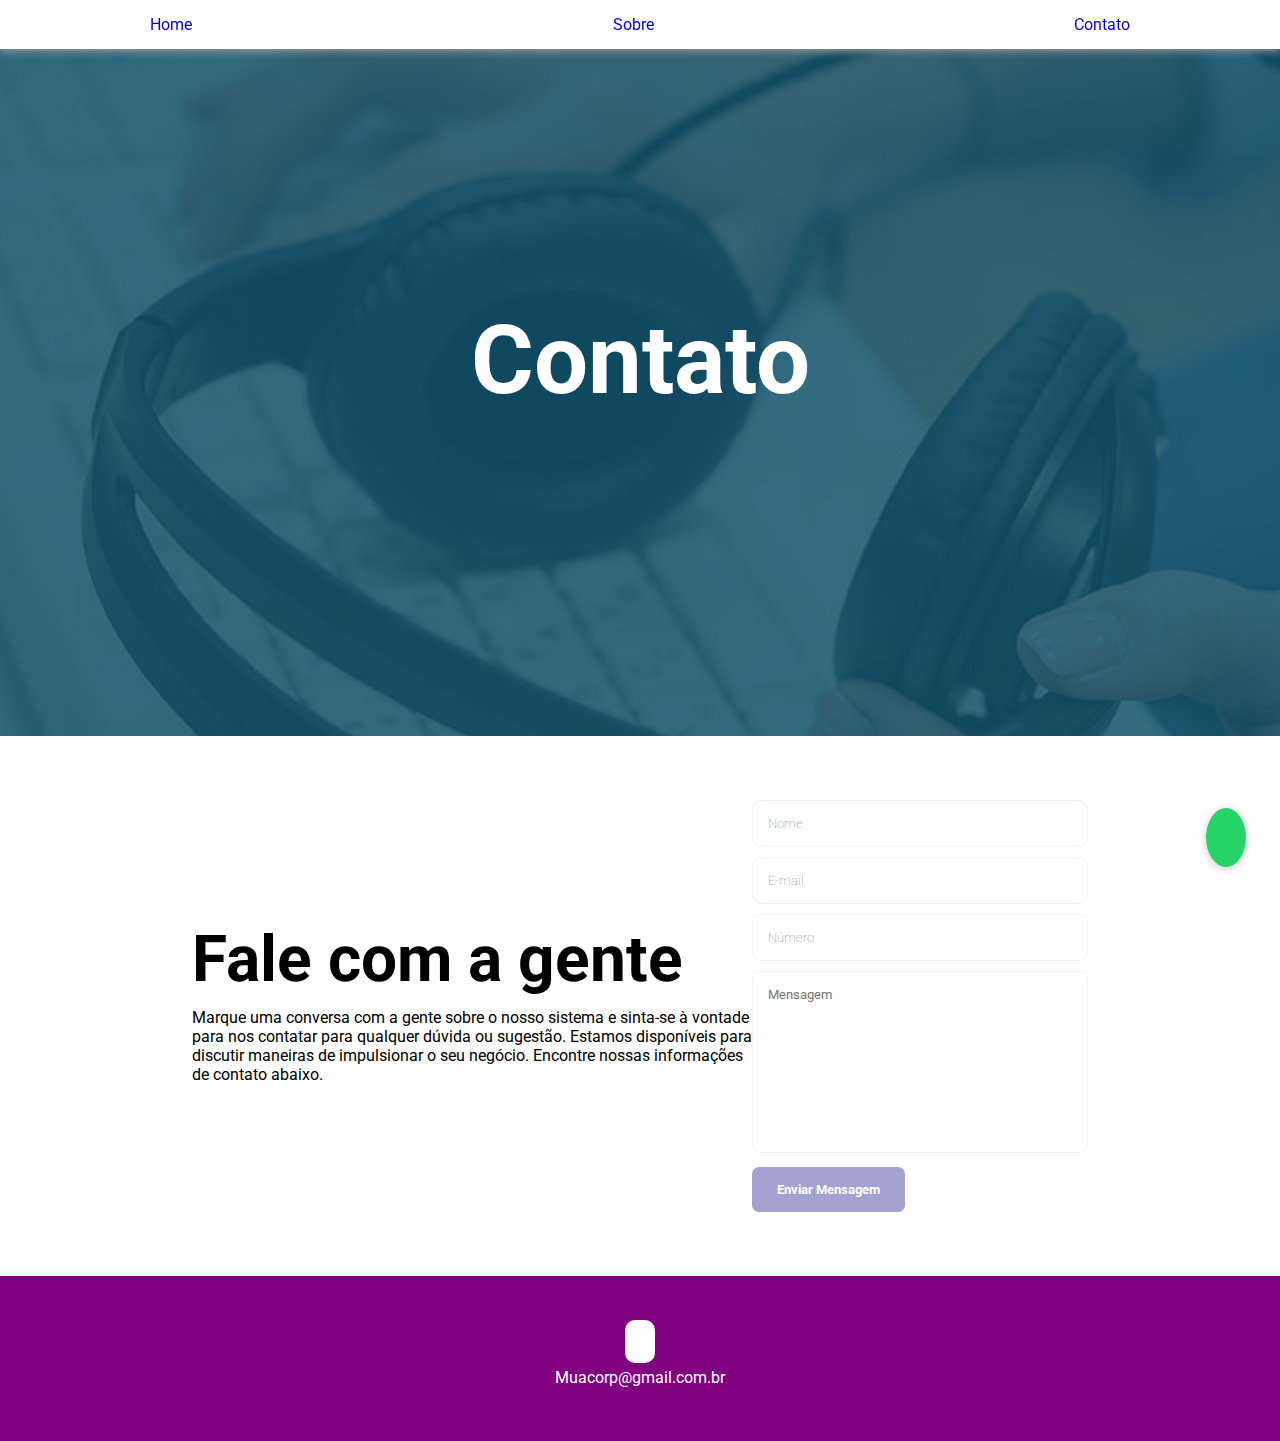
==== contato.html @ 2998637d "Add" ====
<!DOCTYPE html>
<html lang="pt-br">
<head>
    <meta charset="UTF-8">
    <meta name="viewport" content="width=device-width, initial-scale=1.0">
    <link rel="stylesheet" href="style.css">
    <link rel="shortcut icon" href="imagens/logo-favicon.png" type="image/x-icon">
    <title>Contato</title>
    <link rel="stylesheet" href="https://cdnjs.cloudflare.com/ajax/libs/font-awesome/6.5.1/css/all.min.css" integrity="sha512-DTOQO9RWCH3ppGqcWaEA1BIZOC6xxalwEsw9c2QQeAIftl+Vegovlnee1c9QX4TctnWMn13TZye+giMm8e2LwA==" crossorigin="anonymous" referrerpolicy="no-referrer" />
</head>
<body>
    <header style="background-image: url('imagens/background-home3.jpg');">
        <nav class="navigation">
                <li class="nav-item"><a href="index.html">Home</a></li>
                <li class="nav-item"><a href="sobre.html">Sobre</a></li>
                <li class="nav-item"><a href="contato.html">Contato</a></li>
            </ul>
            <div class="menu">
                <span class="bar"></span>
                <span class="bar"></span>
                <span class="bar"></span>
            </div>
        </nav>
        <section class="banner">
            <div class="banner-text">
                <h1 class="titulo">Contato</h1>
                <p></p>
            </div>
        </section>
    </header>
    <script src="script.js"></script>
  
    <!-- Formulário Começo -->
    <section class="sobre">
        <div class="sobre-text">
            <h1 class="text-h1">Fale com a gente</h1>
            <p>Marque uma conversa com a gente sobre o nosso sistema e sinta-se à vontade para nos contatar para qualquer dúvida ou sugestão. Estamos disponíveis para discutir maneiras de impulsionar o
                seu negócio. Encontre nossas informações de contato abaixo.</p>
        </div>
        <div class="formulario">
            <form action="https://formsubmit.co/felipebrnmatis@gmail.com" method="POST" class="form">
                <input type="text" name="name" placeholder="Nome" required>
                <input type="email" name="email" placeholder="E-mail" required>
                <input type="number" name="Número" placeholder="Número" required>
                <textarea cols="30" rows="10" name="message" placeholder="Mensagem"></textarea>
                <button class="btn" type="submit">Enviar Mensagem</button>
                <input type="hidden" name="_next" value="http://127.0.0.1:5500/obrigado.html">
                <input type="hidden" name="_captcha" value="false">
           </form>
        </div>
    </section>
    <!-- Formulário Final -->

        <!-- Botão Whatsapp Começo -->

        <div class="whatsapp-btn-container">
            <a class="whatsapp-btn" href="https://wa.me/5561981240697"><i class="fa-brands fa-whatsapp"></i></a>
        </div>
    
        <!-- Botão Whatsapp Final -->

        <!-- Footer-Rodapé Começo -->

        <footer class="footer">
            <div class="container">
                <div class="links">
                    <a href="https://web.facebook.com/controledebrinquedoteca/?_rdc=1&_rdr"><i class="fa-brands fa-facebook-f"></i></a>
                </div>
                <p>Muacorp@gmail.com.br</p>
            </div>
        </footer>

        <!-- Footer-Rodapé Final -->

</body>
</html>
---- style.css ----
@import url('https://fonts.googleapis.com/css2?family=Roboto:ital,wght@0,100;0,300;0,400;0,500;0,700;0,900;1,100;1,300;1,400;1,500;1,700;1,900&display=swap');

*{
margin: 0;
padding: 0;
box-sizing: border-box;
font-family: "Roboto", sans-serif;
list-style: none;
text-decoration: none;
}

html, body{
    overflow-x: hidden !important; 
}

:root{
    --orange: #FFA200;
    --blue-white: #85C9D0;
    --dark-bllue: #12556F;
    --white: #FFFF;
    --black: #000;
}
body{
color: var(--black);
color: var(--white);


}

header{
    background-position: center;
    background-size: cover;
    background-attachment: fixed;
}

/* nav-menu-começo */
.navigation{
    display: flex;
    align-items: center;
    justify-content: space-between;
    padding: 15px 150px;
    box-shadow: 0 0.1rem 0.5rem #9b9b9b;
    width: 100%;
    background: white;
    transition: all 0.5;
    position: fixed;
}
.navigation ul{
    display: flex;
    align-items: center;
    gap: 7rem;
}
.navigation ul li a{
    color: var(--#A2A3D1);
    font-size: 25px;
    font-weight: 500;
}

.menu{
    display: none;
}
.menu .bar{
    display: block;
    width: 28px;
    height: 3px;
    border-radius: 3px;
    background: var(--dark-bllue);
    margin: 5px auto;
    transition: 0.3s;
}
.menu .bar:nth-child(1),
.menu .bar:nth-child(3){
    background: var(--orange);
}
@media (max-width:785px) {
    .navigation{
        padding: 18px 20px;
        z-index: 4;
    }
    .menu{
        display: block;
    }
    .menu.ativo .bar:nth-child(1){
        transform: translateY(8px) rotate(45deg);
    }
    .menu.ativo .bar:nth-child(2){
        opacity: 0;
    }
    .menu.ativo .bar:nth-child(3){
        transform: translateY(-8px) rotate(-45deg);
    }

    .nav-menu{
        position: fixed;
        right: -100%;
        top: 70px;
        width: 100%;
        height: 100%;
        flex-direction: column;
        background: var(--white);
        gap: 10px;
        transition: 0.3s;
        padding-top: 30%;
    }
    .nav-menu.ativo{
        right: 0;
    }
    .nav-item{
        margin: 16px 0;
    }
}

nav ul a::after{
    content: "";
    background-color: var(--blue-white);
    height: 3px;
    width: 0%;
    display: block;
    margin: 0 auto;
    transition: 0.3s;
    border-radius: 20px;
}
nav ul a:hover::after{
    width: 100%;
}
/* nav-menu-fim */

/* Primeira página inicio */
section,footer{
    padding: 54px 0;
}
h3{
    font-size: 50px;
}
p{
    color: var(--black);
}

.obrigado{
    display: flex;
    justify-content: center;
}
.obrigado .obrigado-text{
    margin: 250px;
    text-align: center;
    padding: 0 90px;
}

.obrigado .obrigado-text h1{
    font-size: 56px;
    color: var(--white);
    margin-bottom: -1rem;
}
.obrigado .obrigado-text p{
    font-size: 20px;
    color: var(--white);
    margin: 18px 0;
    margin-bottom: 2rem;
    padding-top: 1rem;
}


/* Págin 1 */
.banner{
    display: flex;
    justify-content: center;
}
.banner .banner-text{
    margin: 250px;
    text-align: center;
    padding: 0 90px;
}
.banner .banner-text h1{
    font-size: 96px;
    color: var(--white);
    margin-bottom: -1rem;
}
.banner .banner-text p{
    font-size: 23px;
    color: var(--white);
    margin: 18px 0;
    margin-bottom: 2rem;
}
.btn{
    padding: 15px 25px;
    background: #A2A3D1;
    color: var(--white);
    border-radius: 7px;
    font-weight: 700;
    transition: all 0.5s;
}
.btn:hover{
    background-color: purple;
}
/* Primeira página final */

/* Two começo */
.two{
    width: 100%;
    height: 100%;
    display: flex;
    align-items: center;
    justify-content: space-between;
    padding: 5% 15%;
    
}
.two-text{
    max-width: 35rem;
}
.two-text .text-h1{
    font-size: 4rem;
    margin-bottom: 2rem;
    color: var(--black);
    line-height: 4rem;

}
.two-text p{
    font-size: 20px;
}
.two-img img{
    width: 100%;
    border-radius: 5px;
}
.two-img-2 img{
    width: 70%;
    border-radius: 5px;
}
/* Two final */

/* Three Começo */
.three-text .text-h1{
font-size: 4rem;
color: var(--black);
justify-content: center;
display: flex;
margin-bottom: 1rem;
}
.three-text p{
    display: flex;
    justify-content: center;
    margin-bottom: 3rem;
}
.three .cards{
    display: flex;
    justify-content: center;
    flex-wrap: wrap;
}
.three .cards-item{
    background-color: #d3e6fd;
    width: 350px;
    padding: 20px;
    border-radius: 14px;
    margin: 20px;
}
.three .cards-item:hover{
    background-color: #A2A3D1;
    transition: 0.3s;
}
.three .cards-item:hover p{
    color: var(--white);
}
.three .cards-item img{
    background-color: purple;
    border-radius: 14px;
    width: 70px;
    padding: 9px;
}
.three .cards-item p.nome-servicos{
    margin: 10px 0;
    transition: 0.3s;
    font-size: 18px;
}
.three .cards-item p.descricao-servicos{
    transition: 0.3s;
}
/* Three final */

/* Clientes começo */
.clientes .text-h1{
    font-size: 4rem;
    color: var(--black);
    justify-content: center;
    display: flex;
    margin-bottom: 1rem;
}
.clientes-text p{
    display: flex;
    justify-content: center;
    margin-bottom: 3rem;
}

@keyframes slide {
    from {
    transform: translateX(0);
    }
    to{
    transform: translateX(-100%);
    }
}

.logos{
    overflow: hidden;
    padding: 40px 0;
    background: var(--white);
    box-shadow: 0 0.1rem 0.5rem #f0f0f0;
    white-space: nowrap;
    position: relative;
}


.logos::before, .logos::after{
    position: absolute;
    top: 0;
    width: 250px;
    height: 100%;
    content: "";
    z-index: 2;

}

.logos::before{
    left: 0;
    background: linear-gradient(to left, rgba(255,255,255,0), white);
}

.logos::after{
    right: 0;
    background: linear-gradient(to right, rgba(255,255,255,0), white);
}



.logos:hover .logos-slide{
    animation-play-state: paused;
}

.logos-slide{
    white-space: nowrap;
    animation: 35s slide infinite linear;
    display: inline-block;
}
.logos-slide img{
    height: 70px;
    margin: 0 40px;
}

/* página sobre */
.sobre{
    width: 100%;
    height: 100%;
    display: flex;
    align-items: center;
    justify-content: space-between;
    padding: 5% 15%;
}

.sobre-text{
    max-width: 35rem;
}

.sobre-text .text-h1{
    font-size: 4rem;
    margin-bottom: 1rem;
    color: var(--black);
    line-height: 4rem;
}

.sobre-text p{
    font-size: 1rem;
}
.sobre img{
    width: 100%;
    border-radius: 10px;
}

/* Págin sobre final */

/* Botão wpp Começo */

.whatsapp-btn-container{
    position: fixed;
    right: 10px;
    bottom: 24px;
    padding: 24px;
    z-index: 3;
}

.whatsapp-btn-container .whatsapp-btn{
    font-size: 25px;
    background-color: #25d366;
    color: var(--white);
    padding: 15px 20px;
    border-radius: 100%;
    transition: 0.5s;
    box-shadow: 0 0.1rem 0.5rem #cacaca;
}

.whatsapp-btn:hover{
    background: #42f383;
    transition: 0.5s;
}

/* Botão wpp final */

/* Footer Começo */

.footer{
    background-color: purple;
    text-align: center;
}
.footer i{
    color: var(--dark-bllue);
    font-size: 19px;
    background-color: var(--white);
    padding: 10px 15px;
    margin: 3px;
    border-radius: 10px;
}
.footer p{
    margin-top: 15px;
    color: var(--white);
}

/* Footer Final */

/* Formuulário começo */

.formulario{
    width: 50%;
}

.formulario input{
    display: block;
    width: 100%;
    margin-bottom: 10px;
    height: 47px;
    padding: 15px;
    border-radius: 9px;
    transition: 0.3s;
    border: 1px solid #f1f1f1;
    color: #212121;
    font-weight: lighter;
}

.formulario textarea{
    border: 1px solid #f1f1f1;
    color: #212121;
    border-radius: 9px;
    margin-bottom: 10px;
    padding: 15px;
    width: 100%;
    transition: 0.3s;
    resize: none;
}

.formulario button{
    border: none;
}

@media screen and (max-width: 1020px)
{
    .two{
        flex-direction: column;
    }
    .two-text .text-h1{
        text-align: center;
        font-size: 3rem;
        line-height: 3rem;
}        
        .banner .banner-text p{
            font-size: 23px;
            margin-bottom: 2rem;
        }
        .banner .banner-text{
            margin: 150px;
        }
        .two{
            width: 100%;
            padding: 5% 5%;
        }
        .two-img img{
            padding-top: 3rem;
        }
        .three-text .text-h1{
            text-align: center;
            line-height: 4rem;
            }
            .clientes .text-h1{
                text-align: center;
                line-height: 4rem;
            }
            .sobre{
                flex-direction: column;
            }
            .sobre{
                padding: 5% 5%;
            }
            .sobre-img{
                padding-top: 3rem;
                padding-bottom: 3rem;
            }
            .formulario{
                padding-top: 2rem;
                padding-bottom: 2rem;
                width: 100%;
            }
            .three-text .text-h1{
                display: flex;
                justify-content: center;
                }
                .sobre-text .text-h1{
                    text-align: center;
                }
}

.footer{
    width: 100%;
}
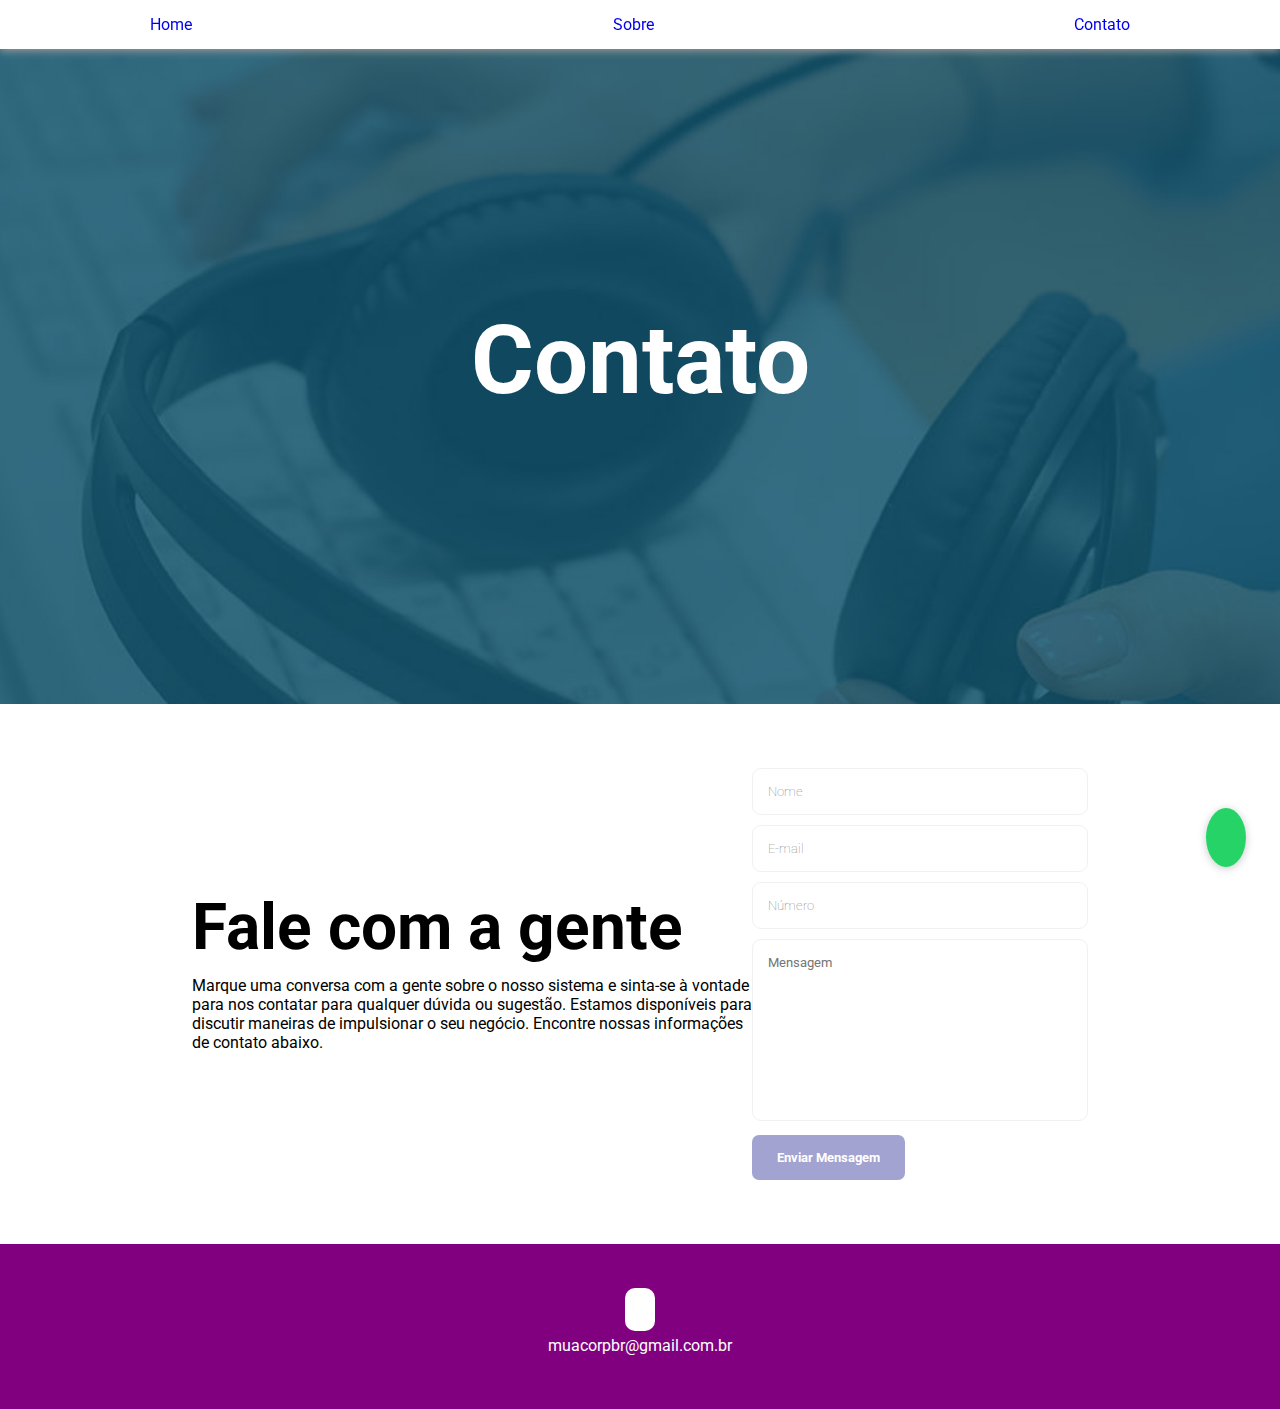
==== commit 92080d47: "Update the file" ====
--- a/contato.html
+++ b/contato.html
@@ -15,16 +15,10 @@
                 <li class="nav-item"><a href="sobre.html">Sobre</a></li>
                 <li class="nav-item"><a href="contato.html">Contato</a></li>
             </ul>
-            <div class="menu">
-                <span class="bar"></span>
-                <span class="bar"></span>
-                <span class="bar"></span>
-            </div>
         </nav>
         <section class="banner">
             <div class="banner-text">
                 <h1 class="titulo">Contato</h1>
-                <p></p>
             </div>
         </section>
     </header>
@@ -38,7 +32,7 @@
                 seu negócio. Encontre nossas informações de contato abaixo.</p>
         </div>
         <div class="formulario">
-            <form action="https://formsubmit.co/felipebrnmatis@gmail.com" method="POST" class="form">
+            <form action="https://formsubmit.co/leonardo.szervinski@a.ucb.br" method="POST" class="form">
                 <input type="text" name="name" placeholder="Nome" required>
                 <input type="email" name="email" placeholder="E-mail" required>
                 <input type="number" name="Número" placeholder="Número" required>
@@ -54,7 +48,7 @@
         <!-- Botão Whatsapp Começo -->
 
         <div class="whatsapp-btn-container">
-            <a class="whatsapp-btn" href="https://wa.me/5561981240697"><i class="fa-brands fa-whatsapp"></i></a>
+            <a class="whatsapp-btn" href="https://wa.me/5561991280275"><i class="fa-brands fa-whatsapp"></i></a>
         </div>
     
         <!-- Botão Whatsapp Final -->
@@ -64,9 +58,9 @@
         <footer class="footer">
             <div class="container">
                 <div class="links">
-                    <a href="https://web.facebook.com/controledebrinquedoteca/?_rdc=1&_rdr"><i class="fa-brands fa-facebook-f"></i></a>
+                    <a href=""><i class="fa-brands fa-facebook-f"></i></a>
                 </div>
-                <p>Muacorp@gmail.com.br</p>
+                <p>muacorpbr@gmail.com.br</p>
             </div>
         </footer>
 
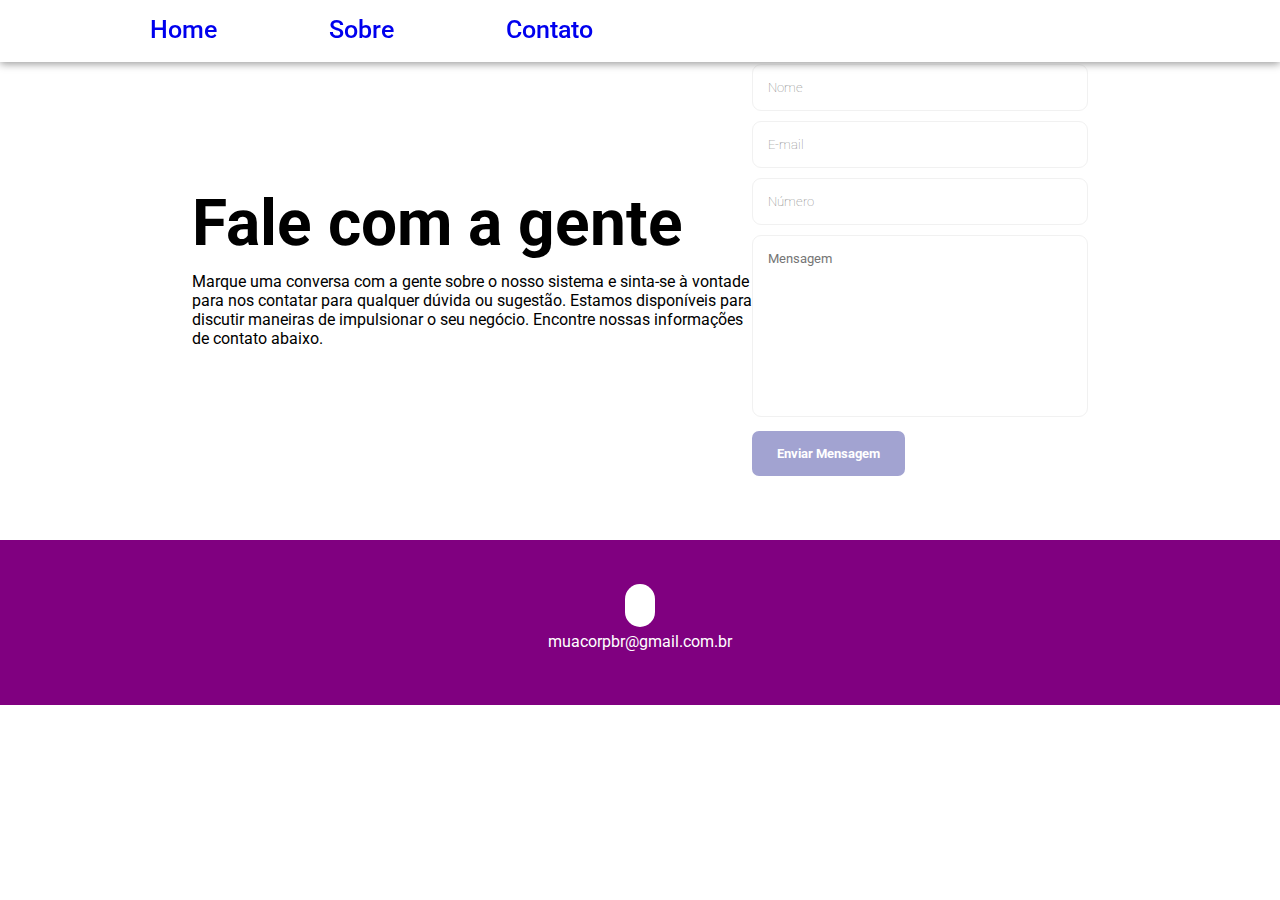
==== commit 838ebd0e: "Arthur que mexeu nessa porra, eu avisei que precisaba de uma atenção maior, mas ele cagou e disse qu" ====
--- a/contato.html
+++ b/contato.html
@@ -5,25 +5,22 @@
     <meta name="viewport" content="width=device-width, initial-scale=1.0">
     <link rel="stylesheet" href="style.css">
     <link rel="shortcut icon" href="imagens/logo-favicon.png" type="image/x-icon">
-    <title>Contato</title>
+    <title>Sobre</title>
     <link rel="stylesheet" href="https://cdnjs.cloudflare.com/ajax/libs/font-awesome/6.5.1/css/all.min.css" integrity="sha512-DTOQO9RWCH3ppGqcWaEA1BIZOC6xxalwEsw9c2QQeAIftl+Vegovlnee1c9QX4TctnWMn13TZye+giMm8e2LwA==" crossorigin="anonymous" referrerpolicy="no-referrer" />
 </head>
 <body>
-    <header style="background-image: url('imagens/background-home3.jpg');">
+    <header style="background-image: url('./imagens/background-home3.jpg');">
         <nav class="navigation">
+            <ul class="nav-menu">
                 <li class="nav-item"><a href="index.html">Home</a></li>
                 <li class="nav-item"><a href="sobre.html">Sobre</a></li>
                 <li class="nav-item"><a href="contato.html">Contato</a></li>
             </ul>
         </nav>
-        <section class="banner">
-            <div class="banner-text">
-                <h1 class="titulo">Contato</h1>
-            </div>
-        </section>
+
     </header>
     <script src="script.js"></script>
-  
+
     <!-- Formulário Começo -->
     <section class="sobre">
         <div class="sobre-text">
@@ -42,19 +39,7 @@
                 <input type="hidden" name="_captcha" value="false">
            </form>
         </div>
-    </section>
-    <!-- Formulário Final -->
-
-        <!-- Botão Whatsapp Começo -->
-
-        <div class="whatsapp-btn-container">
-            <a class="whatsapp-btn" href="https://wa.me/5561991280275"><i class="fa-brands fa-whatsapp"></i></a>
-        </div>
-    
-        <!-- Botão Whatsapp Final -->
-
-        <!-- Footer-Rodapé Começo -->
-
+        </section>
         <footer class="footer">
             <div class="container">
                 <div class="links">
@@ -64,7 +49,5 @@
             </div>
         </footer>
 
-        <!-- Footer-Rodapé Final -->
-
 </body>
 </html>--- a/style.css
+++ b/style.css
@@ -373,10 +373,6 @@
     border-radius: 10px;
 }
 
-/* Págin sobre final */
-
-/* Botão wpp Começo */
-
 .whatsapp-btn-container{
     position: fixed;
     right: 10px;
@@ -414,7 +410,7 @@
     background-color: var(--white);
     padding: 10px 15px;
     margin: 3px;
-    border-radius: 10px;
+    border-radius: 20px;
 }
 .footer p{
     margin-top: 15px;
@@ -512,6 +508,45 @@
                     text-align: center;
                 }
 }
+table {
+    width: 100%;
+    border-collapse: collapse;
+    margin: 20px 0;
+    font-size: 18px;
+    text-align: left;
+    box-shadow: 0 0.1rem 0.5rem #9b9b9b;
+  }
+  
+  table th, table td {
+    padding: 12px 15px;
+    border: 1px solid #ddd;
+  }
+  
+  table th {
+    background-color: var(--blue-white);
+    color: var(--white);
+    font-weight: bold;
+  }
+  
+  table tr:nth-child(even) {
+    background-color: #f3f3f3;
+  }
+  
+  table tr:hover {
+    background-color: var(--blue-white);
+    color: var(--white);
+    transition: background-color 0.3s ease;
+  }
+  
+  table td {
+    color: var(--black);
+  }
+  
+  table th:first-child, table td:first-child {
+    background-color: var(--dark-blue);
+    color: var(--white);
+    font-weight: bold;
+  }
 
 .footer{
     width: 100%;
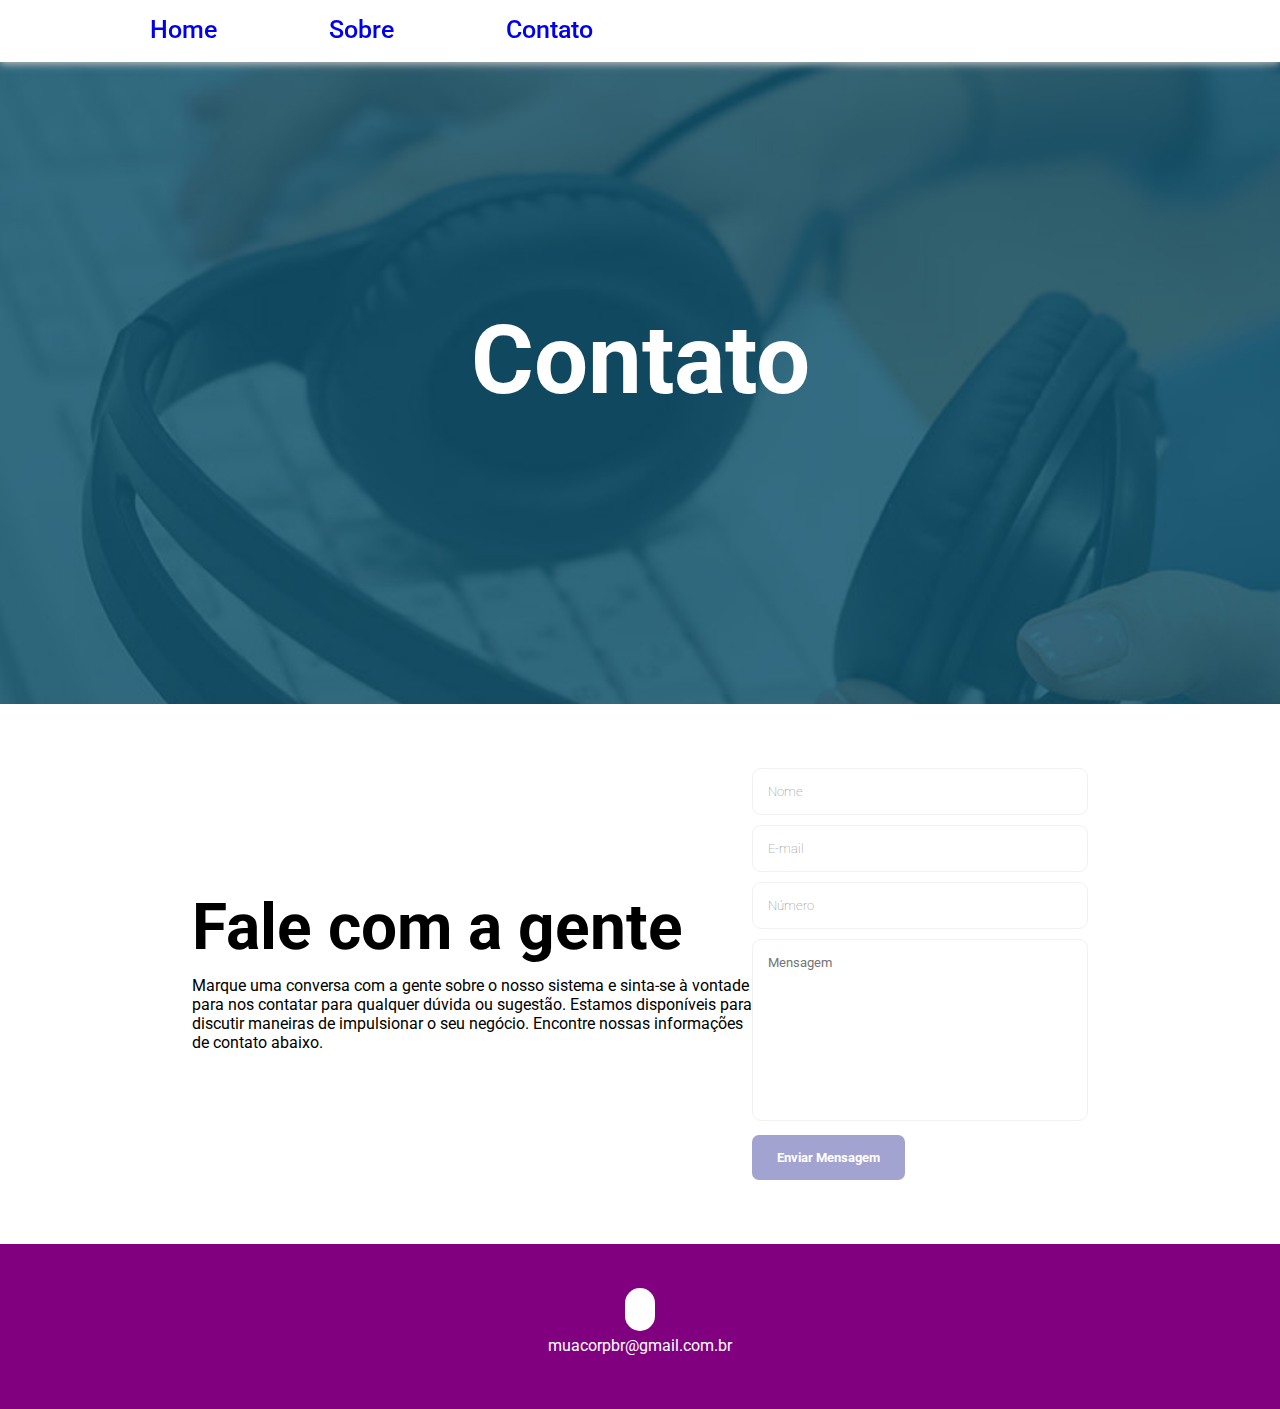
==== commit 4dda2be4: "Update" ====
--- a/contato.html
+++ b/contato.html
@@ -17,7 +17,11 @@
                 <li class="nav-item"><a href="contato.html">Contato</a></li>
             </ul>
         </nav>
-
+        <section class="banner">
+            <div class="banner-text">
+                <h1 class="titulo">Contato</h1>          
+            </div>
+        </section>
     </header>
     <script src="script.js"></script>
 
@@ -43,7 +47,7 @@
         <footer class="footer">
             <div class="container">
                 <div class="links">
-                    <a href=""><i class="fa-brands fa-facebook-f"></i></a>
+                    <a href="e-mail"><i class="fa-solid fa-envelope"></i>
                 </div>
                 <p>muacorpbr@gmail.com.br</p>
             </div>
--- a/style.css
+++ b/style.css
@@ -39,7 +39,7 @@
     align-items: center;
     justify-content: space-between;
     padding: 15px 150px;
-    box-shadow: 0 0.1rem 0.5rem #9b9b9b;
+    box-shadow: 0 0.1rem 0.5rem #c2c1c3;
     width: 100%;
     background: white;
     transition: all 0.5;
@@ -273,6 +273,48 @@
 .three .cards-item p.descricao-servicos{
     transition: 0.3s;
 }
+.service-cards {
+    display: flex;
+    justify-content: center;
+    flex-wrap: wrap;
+}
+
+.service-card {
+    text-align: justify;
+    background-color: #d3e6fd;
+    width: 350px;
+    padding: 20px;
+    border-radius: 14px;
+    margin: 20px;
+    transition: 0.3s;
+}
+
+.service-card:hover {
+    background-color: #A2A3D1;
+}
+
+.service-card:hover .service-name {
+    color: var(--white);
+}
+
+.service-card img {
+    background-color: purple;
+    border-radius: 14px;
+    width: 70px;
+    padding: 9px;
+    
+}
+
+.service-card .service-name {
+    margin: 10px 0;
+    font-size: 30px;
+    transition: 0.3s;
+}
+
+.service-card .service-description {
+    transition: 0.3s;
+}
+
 /* Three final */
 
 /* Clientes começo */
@@ -508,45 +550,6 @@
                     text-align: center;
                 }
 }
-table {
-    width: 100%;
-    border-collapse: collapse;
-    margin: 20px 0;
-    font-size: 18px;
-    text-align: left;
-    box-shadow: 0 0.1rem 0.5rem #9b9b9b;
-  }
-  
-  table th, table td {
-    padding: 12px 15px;
-    border: 1px solid #ddd;
-  }
-  
-  table th {
-    background-color: var(--blue-white);
-    color: var(--white);
-    font-weight: bold;
-  }
-  
-  table tr:nth-child(even) {
-    background-color: #f3f3f3;
-  }
-  
-  table tr:hover {
-    background-color: var(--blue-white);
-    color: var(--white);
-    transition: background-color 0.3s ease;
-  }
-  
-  table td {
-    color: var(--black);
-  }
-  
-  table th:first-child, table td:first-child {
-    background-color: var(--dark-blue);
-    color: var(--white);
-    font-weight: bold;
-  }
 
 .footer{
     width: 100%;
